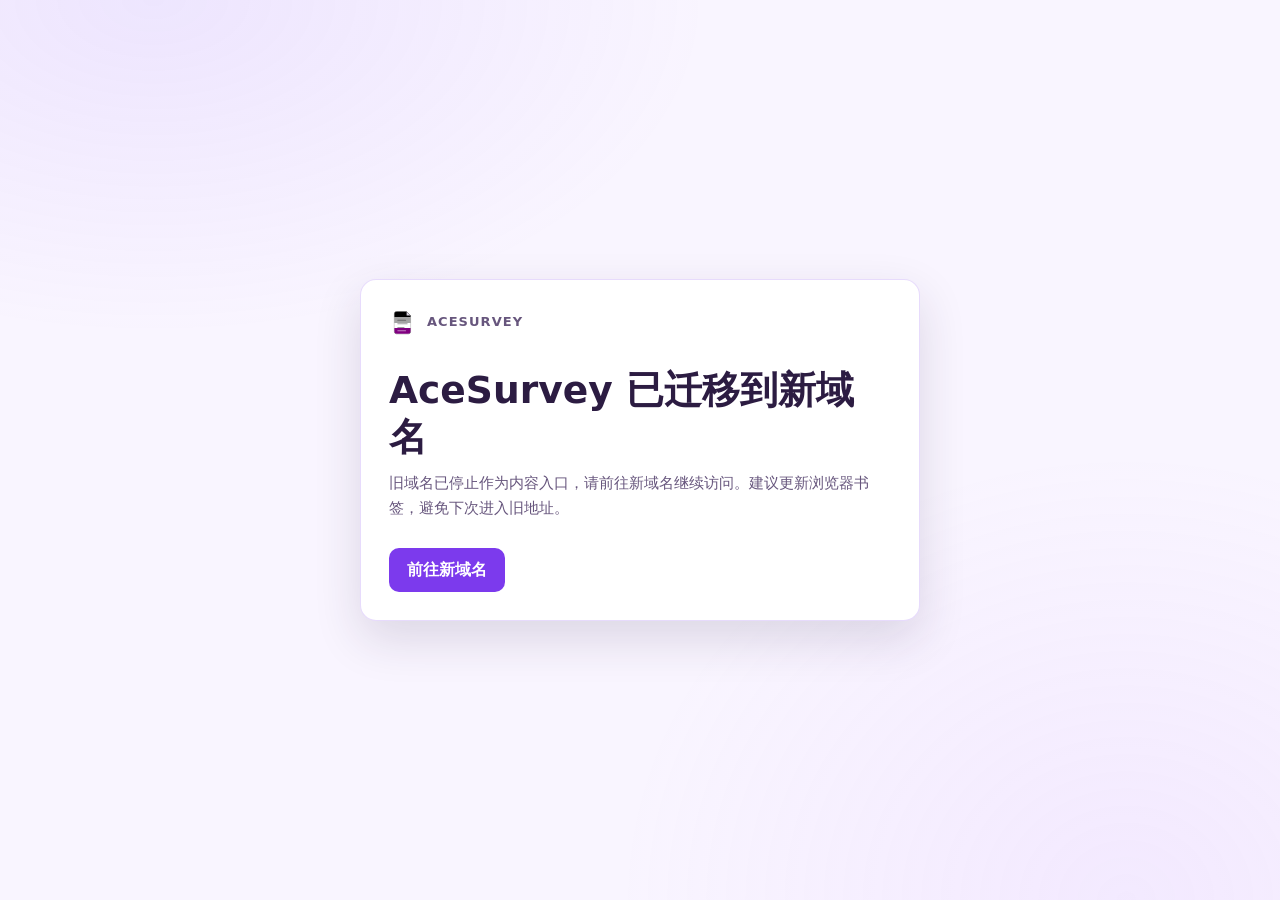
==== domain-moved.html @ 2a4d489a "创建 domain-moved.html Co-Authored-By: Codex <267193182+codex@users.noreply.github.com>" ====
<!DOCTYPE html>
<html lang="zh-CN">

<head>
  <meta charset="UTF-8">
  <meta name="viewport" content="width=device-width, initial-scale=1.0">
  <title>AceSurvey 已迁移到新域名</title>
  <meta name="description" content="AceSurvey 旧域名已停止作为内容入口，请前往新域名继续访问。">
  <meta name="robots" content="noindex, nofollow">
  <meta name="theme-color" content="#f9f5ff" media="(prefers-color-scheme: light)">
  <meta name="theme-color" content="#171020" media="(prefers-color-scheme: dark)">
  <link rel="icon" href="icon/logo.svg" type="image/svg+xml">
  <link rel="canonical" href="https://survey.prismself.vip/">
  <style>
    :root {
      color-scheme: light dark;
      --bg: #f9f5ff;
      --panel: #ffffff;
      --text: #2c1c42;
      --muted: #67567d;
      --border: rgba(124, 58, 237, 0.18);
      --accent: #7c3aed;
      --accent-hover: #6d28d9;
      --shadow: 0 18px 48px rgba(44, 28, 66, 0.14);
    }

    @media (prefers-color-scheme: dark) {
      :root {
        --bg: #171020;
        --panel: #241832;
        --text: #f3e8ff;
        --muted: #d5c2e8;
        --border: rgba(192, 132, 252, 0.28);
        --accent: #8b5cf6;
        --accent-hover: #a78bfa;
        --shadow: 0 22px 54px rgba(0, 0, 0, 0.55);
      }
    }

    *,
    *::before,
    *::after {
      box-sizing: border-box;
    }

    html,
    body {
      min-height: 100%;
    }

    body {
      display: grid;
      place-items: center;
      margin: 0;
      min-height: 100dvh;
      padding: 24px;
      background: var(--bg);
      color: var(--text);
      font-family: 'PingFang SC', 'Microsoft YaHei', 'Noto Sans SC', system-ui, sans-serif;
      line-height: 1.7;
    }

    body::before {
      content: '';
      position: fixed;
      inset: 0;
      background:
        radial-gradient(ellipse 70% 60% at 12% 0%, rgba(139, 92, 246, 0.1) 0%, transparent 62%),
        radial-gradient(ellipse 64% 80% at 88% 100%, rgba(192, 132, 252, 0.1) 0%, transparent 62%);
      pointer-events: none;
    }

    main {
      position: relative;
      width: min(100%, 560px);
      padding: 28px;
      border: 1px solid var(--border);
      border-radius: 16px;
      background: var(--panel);
      box-shadow: var(--shadow);
    }

    .brand {
      display: inline-flex;
      align-items: center;
      gap: 10px;
      color: var(--muted);
      font-size: 13px;
      font-weight: 700;
      letter-spacing: 0.08em;
      text-transform: uppercase;
    }

    .brand img {
      width: 28px;
      height: 28px;
    }

    h1 {
      margin: 22px 0 10px;
      font-size: clamp(1.65rem, 7vw, 2.35rem);
      line-height: 1.25;
    }

    p {
      margin: 0;
      color: var(--muted);
      font-size: 15px;
    }

    .actions {
      display: flex;
      flex-wrap: wrap;
      gap: 12px;
      margin-top: 26px;
    }

    a {
      color: inherit;
    }

    .primary-link {
      display: inline-flex;
      align-items: center;
      justify-content: center;
      min-height: 44px;
      padding: 0 18px;
      border-radius: 10px;
      background: var(--accent);
      color: #ffffff;
      font-weight: 700;
      text-decoration: none;
      transition: background 0.2s ease, transform 0.2s ease;
    }

    .primary-link:hover,
    .primary-link:focus-visible,
    .primary-link:active {
      background: var(--accent-hover);
      transform: translateY(-1px);
    }

    @media (max-width: 520px) {
      body {
        padding: 16px;
      }

      main {
        padding: 22px;
      }

      .primary-link {
        width: 100%;
      }
    }
  </style>
</head>

<body>
  <main aria-labelledby="pageTitle">
    <div class="brand">
      <img src="icon/logo.svg" alt="" aria-hidden="true">
      AceSurvey
    </div>
    <h1 id="pageTitle">AceSurvey 已迁移到新域名</h1>
    <p>旧域名已停止作为内容入口，请前往新域名继续访问。建议更新浏览器书签，避免下次进入旧地址。</p>
    <div class="actions">
      <a class="primary-link" href="https://survey.prismself.vip/">前往新域名</a>
    </div>
  </main>
</body>

</html>
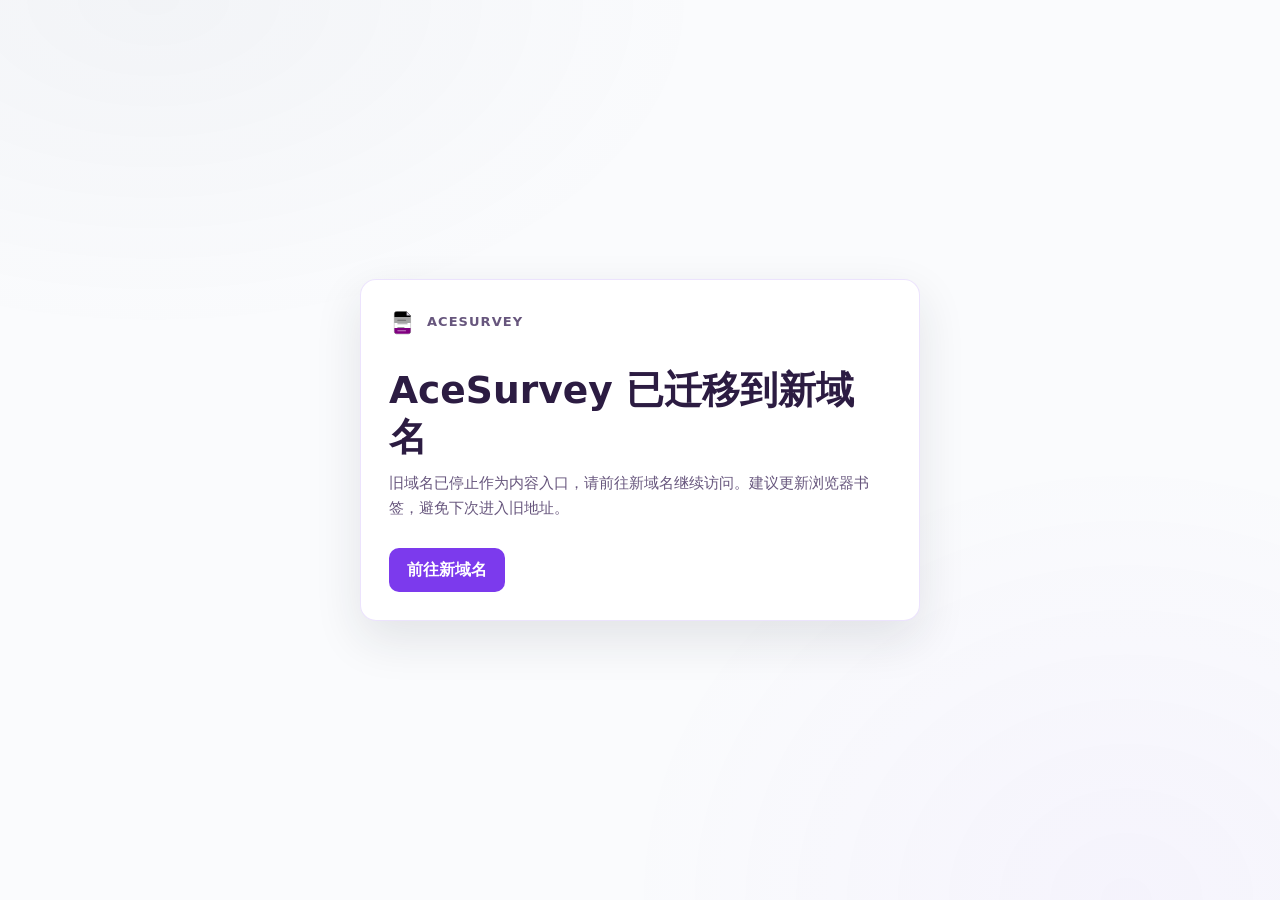
==== commit 69ff7342: "更新 domain-moved.html Co-Authored-By: Codex <267193182+codex@users.noreply.github.com>" ====
--- a/domain-moved.html
+++ b/domain-moved.html
@@ -7,33 +7,37 @@
   <title>AceSurvey 已迁移到新域名</title>
   <meta name="description" content="AceSurvey 旧域名已停止作为内容入口，请前往新域名继续访问。">
   <meta name="robots" content="noindex, nofollow">
-  <meta name="theme-color" content="#f9f5ff" media="(prefers-color-scheme: light)">
-  <meta name="theme-color" content="#171020" media="(prefers-color-scheme: dark)">
+  <meta name="theme-color" content="#fafbfd" media="(prefers-color-scheme: light)">
+  <meta name="theme-color" content="#101318" media="(prefers-color-scheme: dark)">
   <link rel="icon" href="icon/logo.svg" type="image/svg+xml">
   <link rel="canonical" href="https://survey.prismself.vip/">
   <style>
     :root {
       color-scheme: light dark;
-      --bg: #f9f5ff;
+      --bg: #fafbfd;
       --panel: #ffffff;
       --text: #2c1c42;
       --muted: #67567d;
-      --border: rgba(124, 58, 237, 0.18);
+      --border: rgba(124, 58, 237, 0.14);
       --accent: #7c3aed;
       --accent-hover: #6d28d9;
-      --shadow: 0 18px 48px rgba(44, 28, 66, 0.14);
+      --shadow: 0 18px 48px rgba(26, 35, 50, 0.11);
+      --glow-primary: rgba(72, 88, 116, 0.045);
+      --glow-secondary: rgba(124, 58, 237, 0.04);
     }
 
     @media (prefers-color-scheme: dark) {
       :root {
-        --bg: #171020;
-        --panel: #241832;
-        --text: #f3e8ff;
-        --muted: #d5c2e8;
-        --border: rgba(192, 132, 252, 0.28);
-        --accent: #8b5cf6;
-        --accent-hover: #a78bfa;
+        --bg: #101318;
+        --panel: #1d1924;
+        --text: #ecebf0;
+        --muted: #bbb8c2;
+        --border: rgba(151, 129, 190, 0.25);
+        --accent: #7455b7;
+        --accent-hover: #8060bf;
         --shadow: 0 22px 54px rgba(0, 0, 0, 0.55);
+        --glow-primary: rgba(72, 88, 116, 0.1);
+        --glow-secondary: rgba(113, 78, 160, 0.08);
       }
     }
 
@@ -65,8 +69,8 @@
       position: fixed;
       inset: 0;
       background:
-        radial-gradient(ellipse 70% 60% at 12% 0%, rgba(139, 92, 246, 0.1) 0%, transparent 62%),
-        radial-gradient(ellipse 64% 80% at 88% 100%, rgba(192, 132, 252, 0.1) 0%, transparent 62%);
+        radial-gradient(ellipse 70% 60% at 12% 0%, var(--glow-primary) 0%, transparent 62%),
+        radial-gradient(ellipse 64% 80% at 88% 100%, var(--glow-secondary) 0%, transparent 62%);
       pointer-events: none;
     }
 
